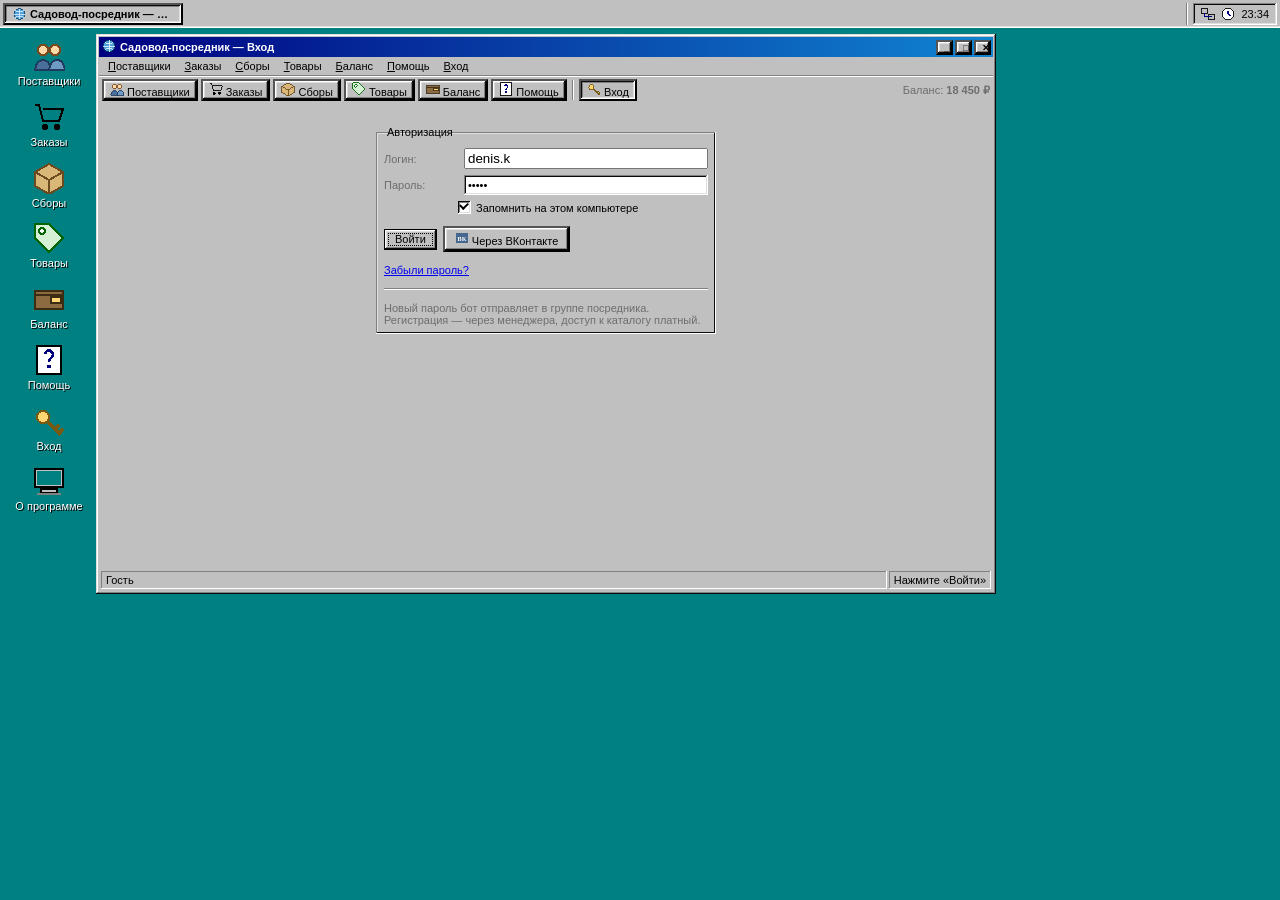
==== index.html @ 81734fa2 "Сайт кабинета «Садовод-посредник» в стиле Windows 98" ====
<!doctype html>
<html lang="ru">
<head>
<meta charset="utf-8">
<meta name="viewport" content="width=device-width, initial-scale=1">
<title>Садовод-посредник 98 — база поставщиков, заказы, сборы, баланс</title>
<meta name="description" content="Демонстрация личного кабинета посредника рынка «Садовод» в интерфейсе Windows 98: поставщики, заказы, сборы, товары и баланс.">
<link rel="icon" href="data:image/svg+xml,%3Csvg xmlns='http://www.w3.org/2000/svg' viewBox='0 0 16 16'%3E%3Crect width='16' height='16' fill='%23008080'/%3E%3Crect x='2' y='3' width='12' height='8' fill='%23c0c0c0' stroke='%23000'/%3E%3Crect x='3' y='4' width='10' height='6' fill='%23000080'/%3E%3C/svg%3E">
<link rel="stylesheet" href="css/win98.css">
</head>
<body>
  <div id="desktop">
    <div id="desk-icons"></div>
  </div>

  <div id="modal"></div>
  <div id="taskbar"></div>
  <div class="tooltip" id="tip"></div>

  <script src="js/icons.js"></script>
  <script src="js/data.js"></script>
  <script src="js/shell.js"></script>
  <script src="js/app.js"></script>
</body>
</html>
---- css/win98.css ----
/* ============================================================
   Win98 design system — hand-written, offline, no dependencies
   Bevel model: light #fff -> highlight #dfdfdf -> face -> shadow
   #808080 -> dark #0a0a0a
   ============================================================ */
:root {
  --face: #c0c0c0;
  --hi: #ffffff;
  --lite: #dfdfdf;
  --sha: #808080;
  --dk: #0a0a0a;
  --desk: #008080;
  --title-a1: #000080;
  --title-a2: #1084d0;
  --title-i: #808080;
  --sel: #000080;
  --text: #000000;
  --gray-text: #6d6d6d;
}

* { box-sizing: border-box; }

html, body {
  height: 100%;
  margin: 0;
  padding: 0;
  overflow: hidden;
}

body {
  font-family: Tahoma, 'MS Sans Serif', 'Segoe UI', sans-serif;
  font-size: 11px;
  color: var(--text);
  background: var(--desk);
  -webkit-font-smoothing: none;
  cursor: default;
}

/* ---------- bevels ---------- */
.out {
  border: none;
  background: var(--face);
  box-shadow: inset -1px -1px 0 0 var(--dk), inset 1px 1px 0 0 var(--hi),
    inset -2px -2px 0 0 var(--sha), inset 2px 2px 0 0 var(--lite);
}
.in {
  border: none;
  background: var(--face);
  box-shadow: inset -1px -1px 0 0 var(--hi), inset 1px 1px 0 0 var(--dk),
    inset -2px -2px 0 0 var(--lite), inset 2px 2px 0 0 var(--sha);
}
.field {
  background: #fff;
  box-shadow: inset -1px -1px 0 0 var(--hi), inset 1px 1px 0 0 var(--sha),
    inset -2px -2px 0 0 var(--lite), inset 2px 2px 0 0 var(--dk);
}
.panel {
  background: var(--face);
  box-shadow: inset -1px -1px 0 0 var(--hi), inset 1px 1px 0 0 var(--sha);
}
.groove {
  height: 2px;
  background: var(--face);
  box-shadow: inset 0 1px 0 0 var(--sha), inset 0 -1px 0 0 var(--hi);
  margin: 4px 0;
}

/* ---------- desktop ---------- */
#desktop {
  position: absolute;
  inset: 28px 0 0 0;
  background: var(--desk);
  overflow: hidden;
}
#desk-icons {
  display: flex;
  flex-direction: column;
  flex-wrap: wrap;
  align-content: flex-start;
  gap: 4px;
  height: 100%;
  padding: 8px;
}
.dicon {
  width: 82px;
  padding: 4px 2px;
  text-align: center;
  color: #fff;
  text-shadow: 1px 1px 0 #000;
  user-select: none;
}
.dicon .ico { display: block; margin: 0 auto 3px; }
.dicon.sel { background: rgba(0, 0, 128, .55); outline: 1px dotted #ffff00; outline-offset: -1px; }
.dicon.sel .ico { filter: saturate(.4); }
.dicon span.lbl { display: block; line-height: 1.25; }

/* ---------- window ---------- */
.win {
  position: absolute;
  background: var(--face);
  box-shadow: inset -1px -1px 0 0 var(--dk), inset 1px 1px 0 0 var(--lite),
    inset -2px -2px 0 0 var(--sha), inset 2px 2px 0 0 var(--hi);
  padding: 3px;
  display: flex;
  flex-direction: column;
  min-width: 240px;
}
.win.active .titlebar { background: linear-gradient(90deg, var(--title-a1), var(--title-a2)); }
.titlebar {
  height: 20px;
  display: flex;
  align-items: center;
  gap: 4px;
  padding: 0 2px 0 3px;
  background: linear-gradient(90deg, var(--title-i), #b5b5b5);
  color: #fff;
  font-weight: bold;
  white-space: nowrap;
  overflow: hidden;
  flex: none;
}
.titlebar .t-ico { flex: none; }
.titlebar .t-text { flex: 1; overflow: hidden; text-overflow: ellipsis; }
.t-btns { display: flex; gap: 2px; flex: none; }
.tbtn {
  width: 17px;
  height: 15px;
  background: var(--face);
  color: #000;
  font: bold 9px Tahoma, sans-serif;
  display: grid;
  place-items: center;
  box-shadow: inset -1px -1px 0 0 var(--dk), inset 1px 1px 0 0 var(--hi),
    inset -2px -2px 0 0 var(--sha), inset 2px 2px 0 0 var(--lite);
}
.tbtn:active {
  box-shadow: inset -1px -1px 0 0 var(--hi), inset 1px 1px 0 0 var(--dk),
    inset -2px -2px 0 0 var(--lite), inset 2px 2px 0 0 var(--sha);
}
.win:not(.active) .tbtn { color: #808080; }
.win-body { flex: 1; display: flex; flex-direction: column; min-height: 0; overflow: hidden; }

/* ---------- menubar ---------- */
.menubar {
  display: flex;
  align-items: center;
  background: var(--face);
  padding: 1px 2px;
  border-bottom: 1px solid var(--sha);
  box-shadow: 0 1px 0 0 var(--hi);
  flex: none;
  position: relative;
  z-index: 5;
}
.menubar > .mi { padding: 2px 7px; }
.menubar > .mi:hover, .menubar > .mi.open { background: var(--sel); color: #fff; }
.menubar .u { text-decoration: underline; }
.menu {
  position: absolute;
  top: 100%;
  left: 0;
  min-width: 170px;
  background: var(--face);
  padding: 2px;
  z-index: 60;
  box-shadow: inset -1px -1px 0 0 var(--dk), inset 1px 1px 0 0 var(--hi),
    inset -2px -2px 0 0 var(--sha), inset 2px 2px 0 0 var(--lite);
}
.menu .mi { padding: 3px 18px 3px 22px; white-space: nowrap; position: relative; }
.menu .mi:hover { background: var(--sel); color: #fff; }
.menu .mi.dis { color: var(--sha); text-shadow: 1px 1px 0 var(--hi); }
.menu .mi.dis:hover { background: transparent; color: var(--sha); }
.menu .sep { height: 2px; margin: 3px 2px; background: var(--face); box-shadow: inset 0 1px 0 0 var(--sha), inset 0 -1px 0 0 var(--hi); }
.menu .chk::before { content: '\25BA'; position: absolute; left: 7px; top: 3px; }
.menu .sub::after { content: '\25B6'; position: absolute; right: 6px; top: 3px; font-size: 8px; }

/* ---------- toolbar / statusbar ---------- */
.toolbar {
  display: flex;
  align-items: center;
  gap: 3px;
  padding: 3px;
  flex: none;
  flex-wrap: wrap;
}
.statusbar {
  flex: none;
  display: flex;
  gap: 2px;
  padding: 2px;
}
.statusbar .cell { padding: 3px 5px; flex: none; }
.statusbar .cell.grow { flex: 1; }

/* ---------- controls ---------- */
.btn {
  font: 11px Tahoma, sans-serif;
  color: var(--text);
  background: var(--face);
  padding: 3px 10px;
  min-height: 21px;
  min-width: 50px;
  box-shadow: inset -1px -1px 0 0 var(--dk), inset 1px 1px 0 0 var(--hi),
    inset -2px -2px 0 0 var(--sha), inset 2px 2px 0 0 var(--lite);
}
.btn:hover { background: #c6c6c6; }
.btn:active, .btn.on {
  box-shadow: inset -1px -1px 0 0 var(--hi), inset 1px 1px 0 0 var(--dk),
    inset -2px -2px 0 0 var(--lite), inset 2px 2px 0 0 var(--sha);
  padding: 4px 9px 2px 11px;
  background: #bdbdbd;
}
.btn.def { outline: 1px dotted #000; outline-offset: -5px; border: 1px solid #000; }
.btn[disabled], .btn.dis {
  color: var(--sha);
  text-shadow: 1px 1px 0 var(--hi);
  background: var(--face);
}
.btn.sm { min-width: 0; min-height: 18px; padding: 1px 6px; }
.btn.ico { min-width: 21px; padding: 2px; }

input[type=text], input[type=password], input[type=number], input[type=search], select, textarea {
  font: 11px Tahoma, sans-serif;
  background: #fff;
  border: none;
  padding: 3px 4px;
  min-height: 20px;
  color: var(--text);
  box-shadow: inset -1px -1px 0 0 var(--hi), inset 1px 1px 0 0 var(--sha),
    inset -2px -2px 0 0 var(--lite), inset 2px 2px 0 0 var(--dk);
}
textarea { padding: 3px 4px; resize: none; }
select { padding: 1px 2px; }
input:focus, select:focus, textarea:focus { outline: none; }
input:disabled, textarea:disabled { background: var(--face); color: var(--sha); }

.chk, .rad { display: inline-flex; align-items: center; gap: 5px; }
.chk input, .rad input { position: absolute; opacity: 0; width: 0; height: 0; }
.chk .box, .rad .box {
  width: 13px; height: 13px; background: #fff; flex: none; position: relative;
  box-shadow: inset -1px -1px 0 0 var(--hi), inset 1px 1px 0 0 var(--dk),
    inset -2px -2px 0 0 var(--lite), inset 2px 2px 0 0 var(--sha);
}
.rad .box { border-radius: 50%; }
.chk input:checked + .box::after {
  content: ''; position: absolute; left: 2px; top: 1px; width: 6px; height: 4px;
  border-left: 2px solid #000; border-bottom: 2px solid #000; transform: rotate(-45deg);
}
.rad input:checked + .box::after {
  content: ''; position: absolute; left: 3px; top: 3px; width: 5px; height: 5px; background: #000; border-radius: 50%;
}
.chk input:focus-visible + .box, .rad input:focus-visible + .box { outline: 1px dotted #000; outline-offset: 2px; }

.group {
  border: none;
  margin: 6px 0 0;
  padding: 10px 8px 8px;
  position: relative;
  box-shadow: inset -1px -1px 0 0 var(--hi), inset 1px 1px 0 0 var(--sha),
    inset -2px -2px 0 0 var(--dk), inset 2px 2px 0 0 var(--lite);
}
.group > legend { padding: 0 3px; }

/* ---------- tabs ---------- */
.tabs { display: flex; gap: 1px; padding: 0 4px; position: relative; top: 2px; flex-wrap: wrap; flex: none; }
.tab {
  padding: 3px 9px;
  background: var(--face);
  box-shadow: inset -1px -1px 0 0 var(--dk), inset 1px 1px 0 0 var(--hi), inset -2px -2px 0 0 var(--sha);
  position: relative;
  top: 0;
  white-space: nowrap;
}
.tab.on {
  top: 2px;
  padding-bottom: 5px;
  margin-bottom: -2px;
  background: var(--face);
  box-shadow: inset -1px -1px 0 0 var(--dk), inset 1px 1px 0 0 var(--hi), inset -2px -2px 0 0 var(--sha), inset 0 2px 0 0 var(--face);
  z-index: 2;
  font-weight: bold;
}
.tabpane {
  padding: 10px 8px;
  background: var(--face);
  box-shadow: inset -1px -1px 0 0 var(--hi), inset 1px 1px 0 0 var(--dk), inset -2px -2px 0 0 var(--lite), inset 2px 2px 0 0 var(--sha);
  flex: 1;
  min-height: 0;
  overflow: auto;
}

/* ---------- tables ---------- */
.grid-wrap { background: #fff; overflow: auto; flex: 1; min-height: 0; }
table.grid { border-collapse: separate; border-spacing: 0; width: 100%; background: #fff; }
table.grid th {
  font-weight: normal;
  text-align: left;
  background: var(--face);
  padding: 2px 6px;
  position: sticky;
  top: 0;
  z-index: 1;
  white-space: nowrap;
  box-shadow: inset -1px -1px 0 0 var(--dk), inset 1px 1px 0 0 var(--hi), inset -2px -2px 0 0 var(--sha);
}
table.grid th.sort-on { box-shadow: inset -1px -1px 0 0 var(--hi), inset 1px 1px 0 0 var(--dk), inset -2px -2px 0 0 var(--lite), inset 2px 2px 0 0 var(--sha); }
table.grid th .arrow { font-size: 8px; margin-left: 3px; }
table.grid td { padding: 3px 6px; border-bottom: 1px solid #e4e4e4; vertical-align: top; }
table.grid tr:hover td { background: #f3f3f3; }
table.grid tr.sel td { background: var(--sel); color: #fff; }
table.grid tr.sel:hover td { background: var(--sel); }
table.grid td.num { text-align: right; font-variant-numeric: tabular-nums; }
table.grid td.ctr { text-align: center; }
table.grid .sub { color: var(--gray-text); font-size: 10px; }
table.grid tr.sel .sub { color: #d6d6ff; }
.avatar {
  width: 22px; height: 22px; display: inline-block; vertical-align: middle;
  background: linear-gradient(135deg, #b8c9dd, #7d94b4); border: 1px solid #6a86a8;
}
.avatar.lg { width: 32px; height: 32px; }

/* ---------- tree ---------- */
.tree { background: #fff; padding: 4px; overflow: auto; flex: 1; min-height: 0; }
.tree ul { list-style: none; margin: 0; padding-left: 16px; }
.tree > ul { padding-left: 4px; }
.tree li { position: relative; }
.tree .node { display: flex; align-items: center; gap: 4px; padding: 1px 4px; white-space: nowrap; }
.tree .node:hover { background: #eef2f7; }
.tree .node.sel { background: var(--sel); color: #fff; }
.tree .tw { width: 11px; height: 11px; background: #fff; flex: none; position: relative; box-shadow: inset -1px -1px 0 0 var(--hi), inset 1px 1px 0 0 var(--sha), inset -2px -2px 0 0 var(--lite), inset 2px 2px 0 0 var(--dk); font: bold 9px Tahoma; line-height: 9px; text-align: center; }
.tree .tw::after { content: '+'; position: absolute; inset: 0; display: grid; place-items: center; }
.tree .open > .node .tw::after { content: '\2013'; }

/* ---------- progress / slider ---------- */
.prog { height: 18px; background: #fff; padding: 2px; box-shadow: inset -1px -1px 0 0 var(--hi), inset 1px 1px 0 0 var(--sha), inset -2px -2px 0 0 var(--lite), inset 2px 2px 0 0 var(--dk); }
.prog i {
  display: block; height: 100%; width: 0;
  background: repeating-linear-gradient(90deg, var(--title-a1) 0 9px, transparent 9px 11px);
}

/* ---------- top bar ---------- */
#taskbar {
  position: absolute;
  left: 0; right: 0; top: 0;
  height: 28px;
  background: var(--face);
  box-shadow: inset 0 -1px 0 0 var(--hi), inset 0 -2px 0 0 var(--lite);
  display: flex;
  align-items: center;
  gap: 3px;
  padding: 2px 3px;
  z-index: 5000;
}
.tb-sep { width: 2px; box-shadow: inset 1px 0 0 0 var(--sha), inset -1px 0 0 0 var(--hi); align-self: stretch; margin: 1px 2px; }
#tasks { display: flex; gap: 3px; flex: 1; overflow: hidden; }
.task {
  display: flex; align-items: center; gap: 4px;
  padding: 2px 8px; max-width: 180px; min-width: 0; flex: none;
  background: var(--face);
  box-shadow: inset -1px -1px 0 0 var(--dk), inset 1px 1px 0 0 var(--hi), inset -2px -2px 0 0 var(--sha), inset 2px 2px 0 0 var(--lite);
  text-align: left; font: 11px Tahoma, sans-serif;
}
.task .t { overflow: hidden; text-overflow: ellipsis; white-space: nowrap; }
.task.on {
  font-weight: bold;
  background: #bebebe;
  box-shadow: inset -1px -1px 0 0 var(--hi), inset 1px 1px 0 0 var(--dk), inset -2px -2px 0 0 var(--lite), inset 2px 2px 0 0 var(--sha);
  background-image: repeating-conic-gradient(#c4c4c4 0 25%, var(--face) 0 50%);
  background-size: 2px 2px;
}
#tray {
  display: flex; align-items: center; gap: 6px; padding: 2px 8px;
  box-shadow: inset -1px -1px 0 0 var(--hi), inset 1px 1px 0 0 var(--sha), inset -2px -2px 0 0 var(--lite), inset 2px 2px 0 0 var(--dk);
  min-height: 22px;
}

/* ---------- dialogs ---------- */
#modal { position: absolute; inset: 28px 0 0 0; display: none; z-index: 6000; }
#modal.show { display: block; }
.dlg {
  position: absolute; left: 50%; top: 50%; transform: translate(-50%, -50%);
  background: var(--face); padding: 3px; min-width: 300px; max-width: 92%;
  box-shadow: inset -1px -1px 0 0 var(--dk), inset 1px 1px 0 0 var(--hi), inset -2px -2px 0 0 var(--sha), inset 2px 2px 0 0 var(--lite);
}
.dlg .row { display: flex; gap: 10px; padding: 14px 12px; }
.dlg .msg { flex: 1; line-height: 1.5; }
.dlg .acts { display: flex; justify-content: center; gap: 8px; padding: 0 10px 12px; }
.tooltip {
  position: absolute; z-index: 7000; background: #ffffe1; padding: 2px 5px;
  box-shadow: inset -1px -1px 0 0 var(--dk), inset 1px 1px 0 0 var(--hi), inset -2px -2px 0 0 var(--sha);
  display: none; pointer-events: none; white-space: nowrap;
}

/* ---------- misc ---------- */
.scroll { overflow: auto; flex: 1; min-height: 0; }
.pad { padding: 8px; }
.row { display: flex; gap: 6px; align-items: center; }
.col { display: flex; flex-direction: column; gap: 6px; }
.spacer { flex: 1; }
.wrap { flex-wrap: wrap; }
.h { font-weight: bold; }
.mut { color: var(--gray-text); }
.right { text-align: right; }
.money { font-variant-numeric: tabular-nums; white-space: nowrap; }
.pos { color: #006400; }
.neg { color: #a00000; }
.pill { padding: 1px 6px; background: var(--face); box-shadow: inset -1px -1px 0 0 var(--hi), inset 1px 1px 0 0 var(--sha); white-space: nowrap; display: inline-block; }
.pill.blue { background: #d8e8f8; }
.pill.green { background: #d5f0d5; }
.pill.yellow { background: #fbf7cf; }
.pill.red { background: #f7d5d5; }
.pill.gray { background: #e4e4e4; color: var(--gray-text); }
.hr { height: 0; border-top: 1px solid var(--sha); border-bottom: 1px solid var(--hi); margin: 6px 0; }
.card { background: #fff; padding: 6px; box-shadow: inset -1px -1px 0 0 var(--hi), inset 1px 1px 0 0 var(--sha), inset -2px -2px 0 0 var(--lite), inset 2px 2px 0 0 var(--dk); }
.link { color: #0000ee; text-decoration: underline; cursor: default; }
.link:hover { color: #ee0000; }
.pager { display: flex; gap: 2px; align-items: center; flex-wrap: wrap; }
.pager .pg { min-width: 20px; padding: 2px 5px; text-align: center; background: var(--face); box-shadow: inset -1px -1px 0 0 var(--dk), inset 1px 1px 0 0 var(--hi), inset -2px -2px 0 0 var(--sha), inset 2px 2px 0 0 var(--lite); }
.pager .pg.on { font-weight: bold; box-shadow: inset -1px -1px 0 0 var(--hi), inset 1px 1px 0 0 var(--dk), inset -2px -2px 0 0 var(--lite), inset 2px 2px 0 0 var(--sha); }
.pager .gap { color: var(--sha); padding: 0 2px; }
.empty { padding: 24px; text-align: center; color: var(--gray-text); }

/* scrollbars */
* { scrollbar-face-color: var(--face); scrollbar-arrow-color: #000; scrollbar-track-color: #d6d6d6; }
::-webkit-scrollbar { width: 16px; height: 16px; }
::-webkit-scrollbar-track { background: repeating-conic-gradient(#d6d6d6 0 25%, var(--face) 0 50%); background-size: 2px 2px; }
::-webkit-scrollbar-thumb { background: var(--face); box-shadow: inset -1px -1px 0 0 var(--dk), inset 1px 1px 0 0 var(--hi), inset -2px -2px 0 0 var(--sha), inset 2px 2px 0 0 var(--lite); }
::-webkit-scrollbar-button { background: var(--face); box-shadow: inset -1px -1px 0 0 var(--dk), inset 1px 1px 0 0 var(--hi), inset -2px -2px 0 0 var(--sha), inset 2px 2px 0 0 var(--lite); display: block; width: 16px; height: 16px; }
::-webkit-scrollbar-corner { background: var(--face); }

@media (max-width: 720px) {
  #desk-icons { gap: 2px; }
  .dicon { width: 70px; }
  .win { min-width: 200px; }
  .task { max-width: 90px; }
}
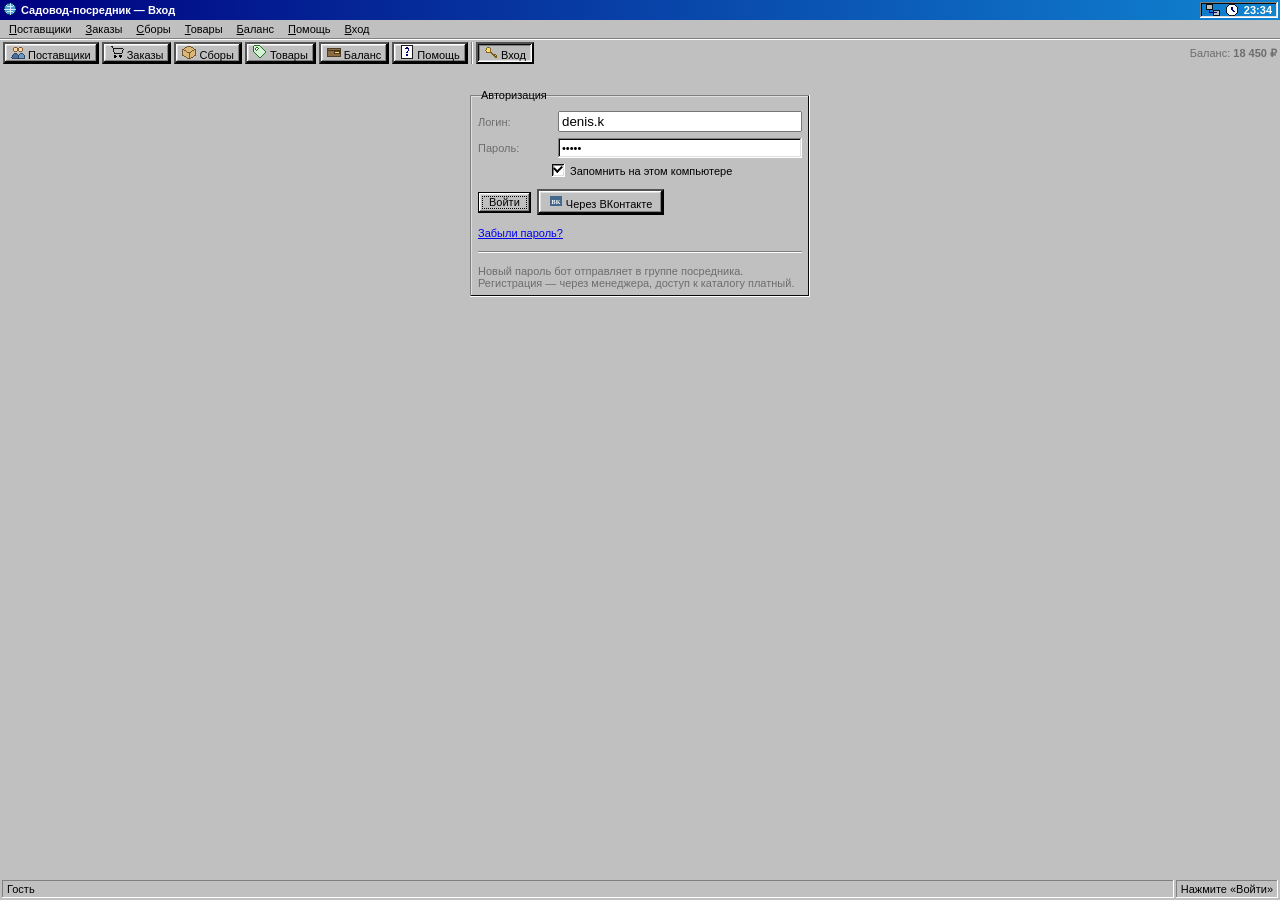
==== commit e2c8c5f5: "Убрать рабочий стол: приложение занимает всю страницу, часы в шапке" ====
--- a/index.html
+++ b/index.html
@@ -9,12 +9,9 @@
 <link rel="stylesheet" href="css/win98.css">
 </head>
 <body>
-  <div id="desktop">
-    <div id="desk-icons"></div>
-  </div>
+  <div id="desktop"></div>
 
   <div id="modal"></div>
-  <div id="taskbar"></div>
   <div class="tooltip" id="tip"></div>
 
   <script src="js/icons.js"></script>
--- a/css/win98.css
+++ b/css/win98.css
@@ -9,7 +9,6 @@
   --lite: #dfdfdf;
   --sha: #808080;
   --dk: #0a0a0a;
-  --desk: #008080;
   --title-a1: #000080;
   --title-a2: #1084d0;
   --title-i: #808080;
@@ -31,7 +30,7 @@
   font-family: Tahoma, 'MS Sans Serif', 'Segoe UI', sans-serif;
   font-size: 11px;
   color: var(--text);
-  background: var(--desk);
+  background: var(--face);
   -webkit-font-smoothing: none;
   cursor: default;
 }
@@ -65,34 +64,13 @@
   margin: 4px 0;
 }
 
-/* ---------- desktop ---------- */
+/* ---------- app root ---------- */
 #desktop {
   position: absolute;
-  inset: 28px 0 0 0;
-  background: var(--desk);
+  inset: 0;
+  background: var(--face);
   overflow: hidden;
 }
-#desk-icons {
-  display: flex;
-  flex-direction: column;
-  flex-wrap: wrap;
-  align-content: flex-start;
-  gap: 4px;
-  height: 100%;
-  padding: 8px;
-}
-.dicon {
-  width: 82px;
-  padding: 4px 2px;
-  text-align: center;
-  color: #fff;
-  text-shadow: 1px 1px 0 #000;
-  user-select: none;
-}
-.dicon .ico { display: block; margin: 0 auto 3px; }
-.dicon.sel { background: rgba(0, 0, 128, .55); outline: 1px dotted #ffff00; outline-offset: -1px; }
-.dicon.sel .ico { filter: saturate(.4); }
-.dicon span.lbl { display: block; line-height: 1.25; }
 
 /* ---------- window ---------- */
 .win {
@@ -105,6 +83,16 @@
   flex-direction: column;
   min-width: 240px;
 }
+.win.static {
+  inset: 0;
+  width: auto;
+  height: auto;
+  min-width: 0;
+  padding: 0;
+  box-shadow: none;
+}
+.win.static .titlebar { background: linear-gradient(90deg, var(--title-a1), var(--title-a2)); }
+.win.static #tray { flex: none; min-height: 0; padding: 1px 6px; gap: 5px; }
 .win.active .titlebar { background: linear-gradient(90deg, var(--title-a1), var(--title-a2)); }
 .titlebar {
   height: 20px;
@@ -338,36 +326,7 @@
   background: repeating-linear-gradient(90deg, var(--title-a1) 0 9px, transparent 9px 11px);
 }
 
-/* ---------- top bar ---------- */
-#taskbar {
-  position: absolute;
-  left: 0; right: 0; top: 0;
-  height: 28px;
-  background: var(--face);
-  box-shadow: inset 0 -1px 0 0 var(--hi), inset 0 -2px 0 0 var(--lite);
-  display: flex;
-  align-items: center;
-  gap: 3px;
-  padding: 2px 3px;
-  z-index: 5000;
-}
-.tb-sep { width: 2px; box-shadow: inset 1px 0 0 0 var(--sha), inset -1px 0 0 0 var(--hi); align-self: stretch; margin: 1px 2px; }
-#tasks { display: flex; gap: 3px; flex: 1; overflow: hidden; }
-.task {
-  display: flex; align-items: center; gap: 4px;
-  padding: 2px 8px; max-width: 180px; min-width: 0; flex: none;
-  background: var(--face);
-  box-shadow: inset -1px -1px 0 0 var(--dk), inset 1px 1px 0 0 var(--hi), inset -2px -2px 0 0 var(--sha), inset 2px 2px 0 0 var(--lite);
-  text-align: left; font: 11px Tahoma, sans-serif;
-}
-.task .t { overflow: hidden; text-overflow: ellipsis; white-space: nowrap; }
-.task.on {
-  font-weight: bold;
-  background: #bebebe;
-  box-shadow: inset -1px -1px 0 0 var(--hi), inset 1px 1px 0 0 var(--dk), inset -2px -2px 0 0 var(--lite), inset 2px 2px 0 0 var(--sha);
-  background-image: repeating-conic-gradient(#c4c4c4 0 25%, var(--face) 0 50%);
-  background-size: 2px 2px;
-}
+/* ---------- tray (в шапке окна) ---------- */
 #tray {
   display: flex; align-items: center; gap: 6px; padding: 2px 8px;
   box-shadow: inset -1px -1px 0 0 var(--hi), inset 1px 1px 0 0 var(--sha), inset -2px -2px 0 0 var(--lite), inset 2px 2px 0 0 var(--dk);
@@ -375,7 +334,7 @@
 }
 
 /* ---------- dialogs ---------- */
-#modal { position: absolute; inset: 28px 0 0 0; display: none; z-index: 6000; }
+#modal { position: absolute; inset: 0; display: none; z-index: 6000; }
 #modal.show { display: block; }
 .dlg {
   position: absolute; left: 50%; top: 50%; transform: translate(-50%, -50%);
@@ -429,8 +388,5 @@
 ::-webkit-scrollbar-corner { background: var(--face); }
 
 @media (max-width: 720px) {
-  #desk-icons { gap: 2px; }
-  .dicon { width: 70px; }
   .win { min-width: 200px; }
-  .task { max-width: 90px; }
-}
+}
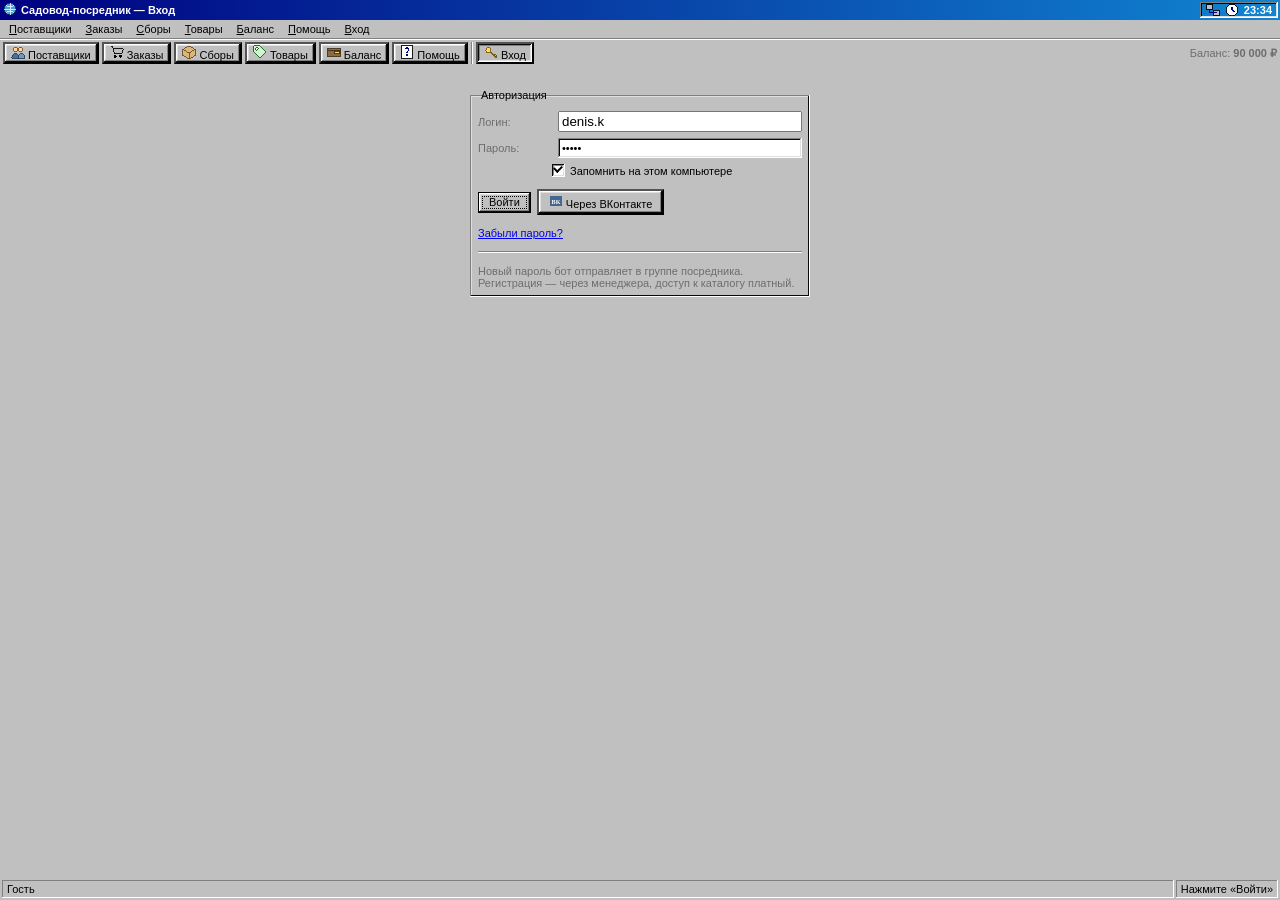
==== commit e9c28f62: "Наполнить данные: поставщики, товары, заказы, сборы и баланс" ====
--- a/index.html
+++ b/index.html
@@ -15,6 +15,7 @@
   <div class="tooltip" id="tip"></div>
 
   <script src="js/icons.js"></script>
+  <script src="js/seed.js"></script>
   <script src="js/data.js"></script>
   <script src="js/shell.js"></script>
   <script src="js/app.js"></script>
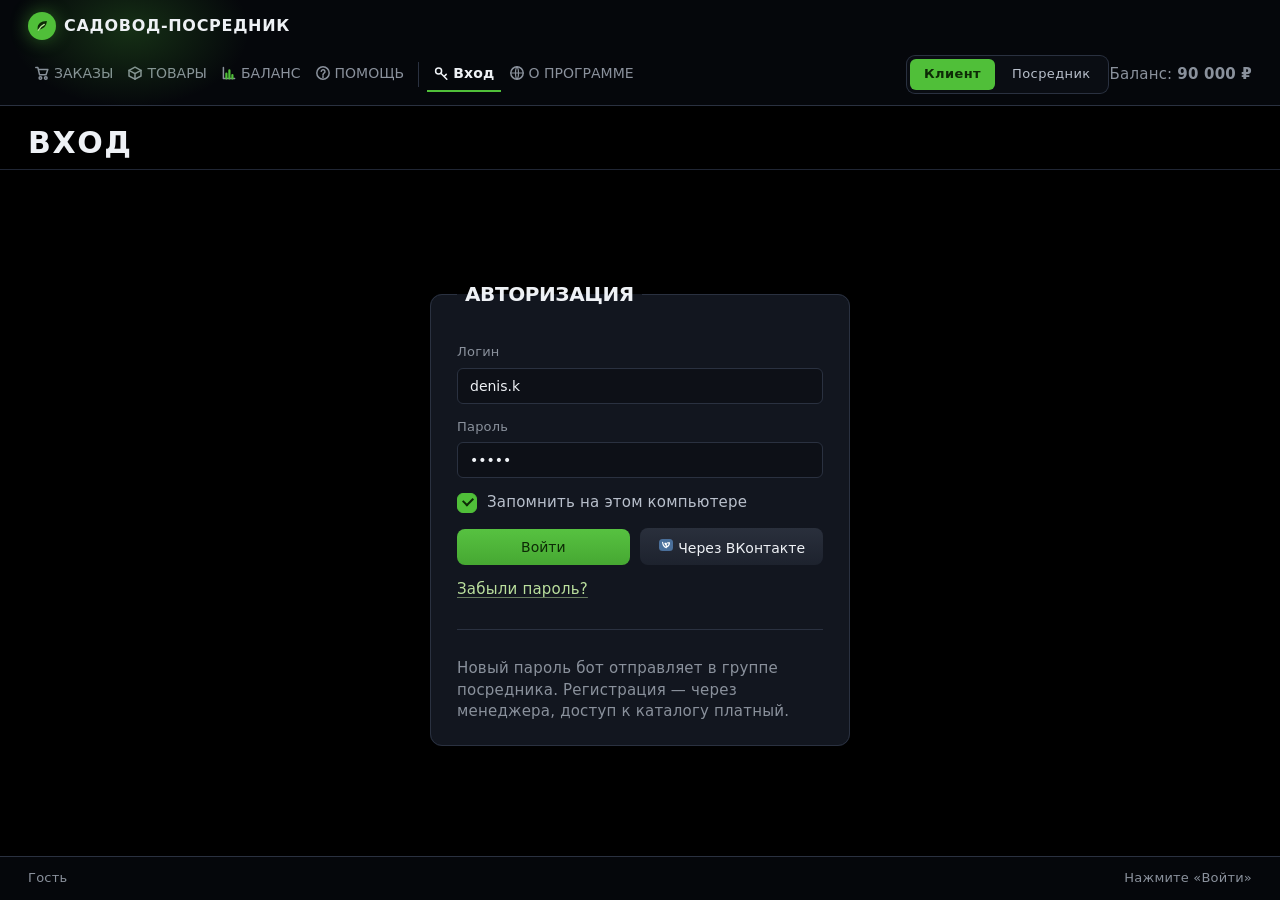
==== commit a968dacf: "Тёмная тема versionsapp, адреса разделов и иконки в меню" ====
--- a/index.html
+++ b/index.html
@@ -3,10 +3,11 @@
 <head>
 <meta charset="utf-8">
 <meta name="viewport" content="width=device-width, initial-scale=1">
-<title>Садовод-посредник 98 — база поставщиков, заказы, сборы, баланс</title>
-<meta name="description" content="Демонстрация личного кабинета посредника рынка «Садовод» в интерфейсе Windows 98: поставщики, заказы, сборы, товары и баланс.">
-<link rel="icon" href="data:image/svg+xml,%3Csvg xmlns='http://www.w3.org/2000/svg' viewBox='0 0 16 16'%3E%3Crect width='16' height='16' fill='%23008080'/%3E%3Crect x='2' y='3' width='12' height='8' fill='%23c0c0c0' stroke='%23000'/%3E%3Crect x='3' y='4' width='10' height='6' fill='%23000080'/%3E%3C/svg%3E">
-<link rel="stylesheet" href="css/win98.css">
+<title>Садовод-посредник — база поставщиков, заказы, сборы, баланс</title>
+<meta name="description" content="Демонстрация личного кабинета посредника рынка «Садовод»: поставщики, заказы, сборы, товары и баланс.">
+<meta name="theme-color" content="#000000">
+<link rel="icon" href="data:image/svg+xml,%3Csvg xmlns='http://www.w3.org/2000/svg' viewBox='0 0 16 16'%3E%3Ccircle cx='8' cy='8' r='8' fill='%2350bf39'/%3E%3Cpath d='M12.8 3.6c-6.1.2-9.2 3-9.2 7.2 0 .9.1 1.6.1 1.6s5-.4 7.5-3.8c1.8-2.5 1.6-5 1.6-5z' fill='%230d2a06'/%3E%3C/svg%3E">
+<link rel="stylesheet" href="css/versions.css">
 </head>
 <body>
   <div id="desktop"></div>
--- a/css/versions.css
+++ b/css/versions.css
@@ -0,0 +1,688 @@
+/* ============================================================
+   Тема «Versions» — тёмный кабинет по мотивам versionsapp.com
+   (снимки стилей: .dev/versions-design.json, .dev/versions-page.png).
+   Холст чисто чёрный #000, текст серый #aaa, заголовки белые капсом,
+   кнопки сплошные зелёные #50bf39 / синие #25487f с радиусом 8px и
+   лёгким затемняющим градиентом снизу. Шрифт — системный стек, без
+   внешних загрузок: работает и по file://.
+   Предыдущая тема (Wise) сохранена в .dev/versions/wise.
+   ============================================================ */
+:root {
+  /* поверхности: чёрный холст и тёмные панели вместо белых карточек */
+  --page: #000000;
+  --canvas: #12161f;         /* фон карточек, таблиц, полей */
+  --canvas-2: #0d1017;       /* поля ввода — темнее карточек */
+  --surface: #1b2130;        /* заголовки таблиц, лёгкие подложки */
+  --panel: #1c3a68;          /* синяя панель — фирменная у референса */
+
+  /* текст: основной почти белый, вторичный и третичный серые */
+  --ink: #eef1f5;
+  --ink-2: #b9c0cc;
+  --muted: #8a919c;          /* референсный #aaa, ужатый под плотный интерфейс */
+
+  /* акценты */
+  --green: #50bf39;          /* primary-кнопки и подсветка выкупленного */
+  --green-hover: #63d34c;
+  --green-deep: #0d2a06;     /* текст на зелёном */
+  --green-text: #badf9d;     /* «lighted green» — ссылки и акцентный текст на чёрном */
+  --blue: #2f6fd0;           /* «Выдача» и вторые крупные кнопки: светлее референсного
+                                #25487f, иначе на чёрном читается как серое пятно */
+  --blue-hover: #3d82e6;
+  --blue-deep: #eaf2ff;
+  --blue-text: #aacfef;      /* «lighted blue» — ссылки на действия */
+  --mint: rgba(80, 191, 57, .12);
+  --nav-hover: rgba(255, 255, 255, .07);
+  --tint: #212734;           /* второстепенная кнопка */
+  --tint-hover: #2b3342;
+  --pos: #6fd45a;
+  --neg: #e0525a;
+  --neg-deep: #ffe9e9;
+  --warn: #ffd11a;
+  --info: rgba(47, 111, 208, .18);
+  --orange: #ffc091;
+  /* Этапы выкупа. На чёрном фоне 8 % прозрачности почти не видны, поэтому
+     подложки карточек подняты до 12–16 % и каждой добавлена светлая шапка. */
+  --brown: #8a5a2c;
+  --teal: #0f9c8b;
+  --line: #2a3140;
+  --line-soft: #202634;
+  --sha: var(--line);
+  --ring: 0 0 0 1px var(--line);
+  --scrim: rgba(0, 0, 0, .68);
+  --glow: rgba(80, 191, 57, .22);
+  --r-sm: 6px;
+  --r-md: 8px;
+  --r-lg: 12px;
+  --r-xl: 14px;
+  --pill: 9999px;            /* остаётся только там, где круглая форма осмысленна:
+                                тумблеры, прогресс, переключатель роли */
+  --gap: 8px;
+}
+
+* { box-sizing: border-box; }
+
+html, body {
+  height: 100%;
+  margin: 0;
+  padding: 0;
+  overflow: hidden;
+}
+
+body {
+  font-family: system-ui, -apple-system, BlinkMacSystemFont, 'Segoe UI', Helvetica, Arial, sans-serif;
+  font-size: 15px;
+  font-weight: 400;              /* у референса базовый вес 400, серый текст */
+  line-height: 1.45;
+  letter-spacing: .2px;
+  color: var(--ink-2);
+  background: var(--page);
+  -webkit-font-smoothing: antialiased;
+}
+
+h1, h2, h3 { margin: 0; font-weight: 600; color: var(--ink); }
+
+::selection { background: rgba(80, 191, 57, .35); color: #fff; }
+
+/* ---------- поверхности ---------- */
+.out, .panel { background: var(--surface); }
+.in, .field {
+  background: var(--canvas);
+  box-shadow: var(--ring);
+}
+.groove { height: 1px; background: var(--line); margin: 12px 0; }
+
+/* ---------- оболочка страницы ---------- */
+#desktop { position: absolute; inset: 0; background: var(--page); overflow: hidden; }
+
+.app {
+  position: absolute; inset: 0;
+  display: flex; flex-direction: column;
+  background: var(--page);
+}
+
+/* Шапка: знак слева, разделы посередине, баланс и клиент справа.
+   Слева — то самое зелёное свечение, что держит весь hero референса. */
+.topbar {
+  flex: none; position: relative;
+  display: flex; align-items: center; gap: 20px;
+  padding: 12px 28px;
+  background: #05070b;
+  border-bottom: 1px solid var(--line);
+  flex-wrap: wrap;
+}
+.topbar::before {
+  content: ''; position: absolute; left: -40px; top: -80px; width: 340px; height: 220px;
+  background: radial-gradient(closest-side, var(--glow), transparent 70%);
+  pointer-events: none;
+}
+.brand {
+  position: relative;
+  display: inline-flex; align-items: center; gap: 8px;
+  font-size: 16px; font-weight: 600; letter-spacing: .7px; text-transform: uppercase;
+  color: var(--ink); white-space: nowrap; cursor: default;
+}
+.brand svg { display: block; }
+.brand .b-dot {
+  width: 28px; height: 28px; border-radius: 50%;
+  background: var(--green); display: grid; place-items: center; flex: none;
+  box-shadow: 0 0 18px rgba(80, 191, 57, .45);
+}
+
+/* Крупный заголовок раздела: капс, белый, с тонкой линейкой снизу —
+   как «NEW IN VERSIONS³» и «AWARDS & CUSTOMERS» на референсе. */
+.page-head { flex: none; padding: 20px 28px 10px; border-bottom: 1px solid var(--line-soft); }
+.page-head .t-text {
+  display: block;
+  font-size: 30px; font-weight: 600; line-height: 1.1; letter-spacing: 1.6px;
+  text-transform: uppercase; color: var(--ink);
+}
+.page-head .t-sub { display: block; margin-top: 8px; color: var(--muted); font-size: 14px; font-weight: 400; letter-spacing: .2px; text-transform: none; }
+
+/* Содержимое раздела прокручивается само: на узком окне фильтры переносятся в
+   несколько строк и сжимали бы таблицу в ноль, если бы здесь было overflow:hidden. */
+.win-body { flex: 1; display: flex; flex-direction: column; min-height: 0; overflow: auto; padding: 0 28px; }
+
+/* Строка состояния — тёмная полоса внизу, текст приглушённый. */
+.statusbar {
+  flex: none; display: flex; flex-wrap: wrap; align-items: center; gap: 4px 20px;
+  padding: 12px 28px; color: var(--muted); font-size: 13px; font-weight: 400;
+  border-top: 1px solid var(--line); background: #05070b;
+}
+/* на узком экране правая подсказка длиннее ширины: переносим её на вторую
+   строку, иначе она уезжала за край вьюпорта */
+.statusbar .cell { flex: none; max-width: 100%; }
+.statusbar .cell.grow { flex: 1; }
+.statusbar b { color: var(--ink); font-weight: 600; }
+
+/* ---------- всплывающая карточка ---------- */
+.sheet-host { position: fixed; inset: 0; z-index: 100; display: grid; place-items: center; padding: 24px; }
+.sheet-host::before { content: ''; position: absolute; inset: 0; background: var(--scrim); }
+.sheet {
+  position: relative;
+  display: flex; flex-direction: column;
+  width: min(var(--w, 620px), 100%); max-height: 88vh;
+  background: var(--canvas);
+  border-radius: var(--r-lg);
+  box-shadow: var(--ring), 0 24px 60px rgba(0, 0, 0, .6);
+  overflow: hidden;
+}
+.sheet-head {
+  flex: none; display: flex; align-items: center; gap: 12px;
+  padding: 20px 24px 12px;
+}
+.sheet-head .t-ico { flex: none; color: var(--green); }
+.sheet-head .t-text {
+  flex: 1; min-width: 0;
+  font-size: 20px; font-weight: 600; line-height: 1.25; letter-spacing: .4px;
+  text-transform: uppercase; color: var(--ink);
+  overflow: hidden; text-overflow: ellipsis;
+}
+.sheet-head .x {
+  flex: none; width: 34px; height: 34px; padding: 0; border: none;
+  border-radius: var(--r-sm); background: var(--tint); color: var(--ink-2);
+  display: grid; place-items: center; cursor: pointer;
+  transition: background .15s ease, color .15s ease;
+}
+.sheet-head .x:hover { background: var(--tint-hover); color: var(--ink); }
+.sheet .win-body { padding: 0 24px; }
+.sheet .statusbar { padding: 12px 24px; }
+
+/* ---------- меню внутри карточки ---------- */
+.menubar {
+  flex: none; position: relative; z-index: 5;
+  display: flex; align-items: center; gap: 4px;
+  padding: 0 24px 12px;
+}
+.menubar > .mi {
+  padding: 7px 12px; border-radius: var(--r-sm);
+  font-size: 14px; font-weight: 500; color: var(--ink-2); cursor: pointer;
+  transition: background .15s ease, color .15s ease;
+}
+.menubar > .mi:hover { background: var(--nav-hover); color: var(--ink); }
+.menubar > .mi.open { background: var(--tint); color: var(--ink); }
+.menubar .u { text-decoration: underline; text-decoration-color: var(--green); text-underline-offset: 3px; }
+.menu {
+  position: absolute; top: 100%; left: 16px; min-width: 220px;
+  padding: 6px; background: #171d29;
+  border-radius: var(--r-md); box-shadow: var(--ring), 0 16px 40px rgba(0, 0, 0, .65);
+  z-index: 60;
+}
+.menu .mi { padding: 9px 14px; border-radius: var(--r-sm); white-space: nowrap; position: relative; cursor: pointer; color: var(--ink-2); }
+.menu .mi:hover { background: var(--nav-hover); color: var(--ink); }
+.menu .mi.dis { color: var(--muted); opacity: .5; cursor: default; }
+.menu .mi.dis:hover { background: none; color: var(--muted); }
+.menu .sep { height: 1px; margin: 6px 8px; background: var(--line); }
+.menu .chk::before { content: '\2713'; position: absolute; left: 8px; color: var(--green); }
+.menu .sub::after { content: '\203A'; position: absolute; right: 10px; color: var(--muted); }
+
+/* ---------- панели инструментов ---------- */
+.toolbar { display: flex; align-items: center; gap: 8px; padding: 10px 0; flex: none; flex-wrap: wrap; }
+.toolbar.mid { justify-content: center; }
+
+/* Навигация кабинета: капс, серая; активная — белая с зелёной линейкой снизу. */
+[data-toolbar] { padding: 0; gap: 2px; }
+/* В шапке навигация — второй гибкий элемент: без этого flex она держит
+   ширину содержимого и на узком окне уезжает за край вместо переноса. */
+.topbar [data-toolbar] { flex: 1 1 auto; min-width: 0; }
+[data-toolbar] .btn.nav {
+  display: inline-flex; align-items: center; gap: 5px;
+  min-width: 0; min-height: 0; padding: 9px 8px; border-radius: 0;
+  background: none; color: var(--muted); font-size: 14px; font-weight: 500;
+  letter-spacing: .4px; text-transform: uppercase;
+  border-bottom: 2px solid transparent;
+}
+/* Значок — тонкая линия цветом текста, поэтому он тусклый в неактивном пункте
+   и подсвечивается вместе с надписью. Держим его на одной базовой линии. */
+[data-toolbar] .btn.nav .ico { flex: none; }
+[data-toolbar] .btn.nav:hover { background: none; color: var(--ink); }
+[data-toolbar] .btn.nav.on { background: none; color: var(--ink); border-bottom-color: var(--green); font-weight: 600; }
+[data-toolbar] .btn.nav.me { text-transform: none; letter-spacing: .2px; }
+[data-toolbar] .msep { width: 1px; align-self: stretch; margin: 6px 6px; background: var(--line); }
+
+/* ---------- кнопки ---------- */
+/* Форма референса: радиус 8px (мелкие 6px), сплошной цвет и
+   linear-gradient(transparent → rgba(0,0,0,.1)) сверху вниз. Никакого
+   scale-«пружинного» ответа, как в Wise — вместо него осветление. */
+.btn {
+  font: 500 14px system-ui, -apple-system, 'Segoe UI', Helvetica, Arial, sans-serif;
+  color: var(--ink);
+  background-color: var(--tint);
+  background-image: linear-gradient(rgba(255, 255, 255, .04), rgba(0, 0, 0, .12));
+  border: none;
+  padding: 9px 18px;
+  min-height: 36px;
+  border-radius: var(--r-md);
+  cursor: pointer;
+  transition: background-color .15s ease, filter .15s ease, transform .05s ease;
+}
+.btn:hover { background-color: var(--tint-hover); filter: brightness(1.08); }
+.btn:active { transform: translateY(1px); }
+.btn:focus-visible { outline: none; box-shadow: 0 0 0 2px #000, 0 0 0 4px var(--green); }
+/* Primary — зелёная «Download Now», вторая по значимости — синяя «Buy for $149». */
+.btn.def { background-color: var(--green); color: var(--green-deep); }
+.btn.def:hover { background-color: var(--green-hover); }
+.btn.blue { background-color: var(--blue); color: var(--blue-deep); }
+.btn.blue:hover { background-color: var(--blue-hover); }
+.btn.on { background-color: var(--green); color: var(--green-deep); font-weight: 600; }
+.btn[disabled], .btn.dis { opacity: .38; pointer-events: none; }
+/* Пункты меню — ссылки на разделы (/orders, /goods…), поэтому кнопке возвращаем
+   вид блочного строчного элемента: без подчёркивания и с ровной базовой линией. */
+a.btn { display: inline-flex; align-items: center; justify-content: center; text-decoration: none; }
+.btn.sm { min-width: 0; min-height: 30px; padding: 6px 13px; font-size: 13px; border-radius: var(--r-sm); }
+.btn.ico { min-width: 36px; padding: 8px; }
+/* Крупные переключатели списка: та же форма, только масштаб больше. */
+.btn.big { min-width: 200px; min-height: 46px; padding: 12px 24px; font-size: 16px; border-radius: var(--r-md); }
+
+/* ---------- поля ввода ---------- */
+/* Поля: селектор по типу атрибута не годится — половина инпутов в приложении
+   написана без type и по умолчанию всё равно текстовые. */
+input:not([type=checkbox]):not([type=radio]):not([type=file]), select, textarea {
+  font: 400 14px system-ui, -apple-system, 'Segoe UI', Helvetica, Arial, sans-serif;
+  background: var(--canvas-2);
+  color: var(--ink);
+  border: 1px solid var(--line);
+  border-radius: var(--r-sm);
+  padding: 8px 12px;
+  min-height: 36px;
+}
+textarea { padding: 10px 12px; resize: none; line-height: 1.5; }
+select { padding: 7px 10px; }
+select option { background: var(--canvas); color: var(--ink); }
+input::placeholder, textarea::placeholder { color: var(--muted); }
+input:focus, select:focus, textarea:focus {
+  outline: none; border-color: var(--green);
+  box-shadow: 0 0 0 3px rgba(80, 191, 57, .18);
+}
+input:disabled, textarea:disabled { background: var(--surface); color: var(--muted); }
+input[type=search] { color-scheme: dark; }
+
+.chk, .rad { display: inline-flex; align-items: center; gap: 10px; cursor: pointer; }
+.chk input, .rad input { position: absolute; opacity: 0; width: 0; height: 0; }
+.chk .box, .rad .box {
+  width: 20px; height: 20px; flex: none; position: relative;
+  background: var(--canvas-2); border: 1.5px solid var(--line); border-radius: var(--r-sm);
+  transition: background .15s ease, border-color .15s ease;
+}
+.rad .box { border-radius: 50%; }
+.chk input:checked + .box, .rad input:checked + .box { background: var(--green); border-color: var(--green); }
+.chk input:checked + .box::after {
+  content: ''; position: absolute; left: 5px; top: 3px; width: 8px; height: 5px;
+  border-left: 2.5px solid var(--green-deep); border-bottom: 2.5px solid var(--green-deep);
+  transform: rotate(-45deg);
+}
+.rad input:checked + .box::after {
+  content: ''; position: absolute; left: 5px; top: 5px; width: 8px; height: 8px;
+  background: var(--green-deep); border-radius: 50%;
+}
+.chk input:focus-visible + .box, .rad input:focus-visible + .box { box-shadow: 0 0 0 3px rgba(80, 191, 57, .4); }
+
+/* ---------- секции ---------- */
+.group {
+  border: 1px solid var(--line);
+  border-radius: var(--r-lg);
+  background: var(--canvas);
+  margin: 16px 0 0;
+  padding: 8px 20px 20px;
+}
+.group > legend { padding: 0 8px; font-size: 14px; font-weight: 600; letter-spacing: .6px; text-transform: uppercase; color: var(--ink); }
+
+/* ---------- вкладки ---------- */
+.tabs {
+  display: inline-flex; gap: 3px; flex-wrap: wrap; flex: none;
+  padding: 3px; border-radius: var(--r-md); background: #0a0d13;
+  box-shadow: var(--ring);
+}
+.tab {
+  padding: 8px 16px; border-radius: var(--r-sm); white-space: nowrap; cursor: pointer;
+  font-size: 13px; font-weight: 500; letter-spacing: .4px; color: var(--muted);
+  transition: background .15s ease, color .15s ease;
+}
+.tab:hover { background: var(--nav-hover); color: var(--ink); }
+.tab.on { background: var(--green); color: var(--green-deep); font-weight: 600; }
+.tabpane {
+  flex: 1; min-height: 0; overflow: auto;
+  padding: 20px; background: var(--canvas);
+  border-radius: var(--r-lg); box-shadow: var(--ring);
+}
+
+/* ---------- таблицы ---------- */
+.grid-wrap {
+  background: var(--canvas); overflow: auto; flex: 1; min-height: 240px;
+  border-radius: var(--r-xl); box-shadow: var(--ring);
+}
+table.grid { border-collapse: separate; border-spacing: 0; width: 100%; background: var(--canvas); }
+table.grid th {
+  text-align: left; font-size: 12px; font-weight: 600; letter-spacing: .8px;
+  text-transform: uppercase; color: var(--ink);
+  background: var(--surface); padding: 12px 16px;
+  position: sticky; top: 0; z-index: 1; white-space: nowrap; cursor: pointer;
+  border-bottom: 1px solid var(--line);
+}
+table.grid th:first-child { border-start-start-radius: var(--r-xl); }
+table.grid th:last-child { border-start-end-radius: var(--r-xl); }
+table.grid th:hover { background: #232b3d; }
+table.grid th.sort-on { background: rgba(80, 191, 57, .2); }
+table.grid th .arrow { font-size: 10px; margin-left: 4px; color: var(--green); }
+table.grid td { padding: 12px 16px; border-bottom: 1px solid var(--line-soft); vertical-align: top; color: var(--ink-2); }
+/* Чередование остаётся: в длинном списке глазу нужно за что-то цепляться.
+   На чёрном полоса — едва светлее холста, подсветка строки — синяя, как
+   выбранная запись в списках референса. */
+table.grid tbody tr:nth-child(even) td { background: #161b25; }
+table.grid tbody tr:hover td { background: rgba(47, 111, 208, .16); }
+table.grid tbody tr.sel td { background: rgba(80, 191, 57, .16); }
+table.grid td.num { text-align: right; font-variant-numeric: tabular-nums; }
+table.grid td.ctr { text-align: center; }
+table.grid .sub { color: var(--muted); font-size: 13px; font-weight: 400; }
+table.grid b { color: var(--ink); font-weight: 600; }
+
+/* Фото витрины и заглушка: радиус 8 px из шкалы (картинки в списке остаются
+   квадратными — круг 64 px съел бы большую часть кадра). */
+img.supimg {
+  display: inline-block; vertical-align: middle; object-fit: cover;
+  border-radius: var(--r-md); background: var(--surface);
+}
+.supava {
+  display: inline-flex; align-items: center; justify-content: center; vertical-align: middle;
+  background: var(--surface); border-radius: var(--r-md); color: var(--ink-2);
+}
+img.ava { display: block; border-radius: 50%; background: var(--surface); }
+.avaprev { flex: none; line-height: 0; }
+
+/* Двухколоночный личный кабинет: поля должны ужиматься, иначе колонка расползается. */
+.cab input, .cab select { min-width: 0; }
+.cab .cab-col { flex: 1 1 300px; min-width: 0; }
+.cab .group .row { flex-wrap: wrap; }
+
+/* ---------- дерево категорий ---------- */
+.tree {
+  background: var(--canvas); padding: 10px; overflow: auto; flex: 1; min-height: 0;
+  border-radius: var(--r-lg); box-shadow: var(--ring);
+}
+.tree ul { list-style: none; margin: 0; padding-left: 20px; }
+.tree > ul { padding-left: 4px; }
+.tree li { position: relative; }
+.tree .node { display: flex; align-items: center; gap: 8px; padding: 7px 10px; white-space: nowrap; border-radius: var(--r-sm); cursor: pointer; color: var(--ink-2); }
+.tree .node:hover { background: var(--nav-hover); color: var(--ink); }
+.tree .node.sel { background: rgba(80, 191, 57, .18); color: var(--ink); font-weight: 600; }
+.tree .tw {
+  width: 20px; height: 20px; flex: none; position: relative; border-radius: var(--r-sm);
+  background: var(--surface); color: var(--ink); font: 600 13px/20px system-ui, sans-serif; text-align: center;
+}
+.tree .tw::after { content: '+'; }
+.tree .open > .node .tw::after { content: '\2212'; }
+
+/* ---------- прогресс ---------- */
+.prog {
+  height: 10px; background: #0a0d13; border-radius: var(--pill); overflow: hidden;
+  box-shadow: var(--ring);
+}
+.prog i { display: block; height: 100%; width: 0; background: var(--green); border-radius: var(--pill); }
+
+/* ---------- диалоги ---------- */
+#modal { position: fixed; inset: 0; display: none; z-index: 6000; }
+#modal.show { display: grid; place-items: center; padding: 24px; }
+#modal.show::before { content: ''; position: absolute; inset: 0; background: var(--scrim); }
+.dlg {
+  position: relative;
+  width: min(460px, 100%); max-height: 88vh; overflow: auto;
+  background: var(--canvas); border-radius: var(--r-lg);
+  box-shadow: var(--ring), 0 24px 60px rgba(0, 0, 0, .6);
+}
+.dlg .head { display: flex; align-items: center; gap: 12px; padding: 20px 22px 0; }
+.dlg .head .t-text { flex: 1; font-size: 20px; font-weight: 600; line-height: 1.25; letter-spacing: .4px; text-transform: uppercase; color: var(--ink); }
+.dlg .head .x {
+  flex: none; width: 34px; height: 34px; padding: 0; border: none; border-radius: var(--r-sm);
+  background: var(--tint); color: var(--ink-2); display: grid; place-items: center; cursor: pointer;
+  transition: background .15s ease, color .15s ease;
+}
+.dlg .head .x:hover { background: var(--tint-hover); color: var(--ink); }
+.dlg .row { display: flex; gap: 14px; padding: 16px 22px 6px; }
+.dlg .msg { flex: 1; line-height: 1.5; font-size: 15px; color: var(--ink-2); }
+.dlg .acts { display: flex; justify-content: flex-end; gap: 10px; padding: 10px 22px 22px; }
+.dlg textarea { font: inherit; background: var(--canvas-2); color: var(--ink); padding: 10px 12px; border: 1px solid var(--line); border-radius: var(--r-sm); resize: vertical; }
+.tooltip {
+  position: fixed; z-index: 7000; background: #171d29; color: var(--ink);
+  padding: 7px 11px; border-radius: var(--r-sm); font-size: 13px; font-weight: 400;
+  box-shadow: var(--ring), 0 8px 24px rgba(0, 0, 0, .6);
+  display: none; pointer-events: none; white-space: nowrap;
+}
+
+/* ---------- прочее ---------- */
+.scroll { overflow: auto; flex: 1; min-height: 0; }
+.pad { padding: 18px 0; }
+.row { display: flex; gap: 10px; align-items: center; }
+.col { display: flex; flex-direction: column; gap: 10px; }
+.spacer { flex: 1; }
+.wrap { flex-wrap: wrap; }
+.h { font-weight: 600; color: var(--ink); }
+.mut { color: var(--muted); font-weight: 400; }
+.right { text-align: right; }
+.money { font-variant-numeric: tabular-nums; white-space: nowrap; }
+.pos { color: var(--pos); }
+.neg { color: var(--neg); }
+/* В таблицах цвет держит `table.grid td`, поэтому плюсы/минусы перебивают его
+   тем же весом селектора — иначе суммы движения в «Балансе» остаются серыми. */
+table.grid td.pos { color: var(--pos); }
+table.grid td.neg { color: var(--neg); }
+.pill {
+  padding: 5px 12px; border-radius: var(--r-sm); background: var(--tint); color: var(--ink);
+  white-space: nowrap; display: inline-block; font-size: 13px; font-weight: 600;
+}
+.pill.blue { background: var(--info); color: var(--blue-text); }
+.pill.green { background: var(--mint); color: var(--pos); }
+.pill.yellow { background: rgba(255, 209, 26, .16); color: var(--warn); }
+.pill.red { background: rgba(224, 82, 90, .18); color: var(--neg); }
+.pill.gray { background: var(--surface); color: var(--muted); }
+.hr { height: 1px; border: none; background: var(--line); margin: 14px 0; }
+.card { background: var(--canvas); padding: 14px 16px; border-radius: var(--r-md); box-shadow: var(--ring); }
+/* Ссылки — «lighted» цвета референса: зелёные и синие, обязательно подчёркнутые. */
+.link {
+  color: var(--green-text); text-decoration: underline; text-decoration-thickness: 1px;
+  text-underline-offset: 3px; text-decoration-color: rgba(186, 223, 157, .5); cursor: pointer;
+}
+.link:hover { color: #d5f0bd; text-decoration-color: currentColor; }
+.pager { display: flex; gap: 6px; align-items: center; flex-wrap: wrap; }
+.pager .pg {
+  display: flex; align-items: center; justify-content: center;
+  min-width: 34px; height: 34px; padding: 0 10px;
+  font-size: 14px; font-weight: 500; text-align: center;
+  border-radius: var(--r-sm); background: var(--tint); color: var(--ink-2); cursor: pointer;
+  transition: background .15s ease, color .15s ease;
+}
+.pager .pg:hover { background: var(--tint-hover); color: var(--ink); }
+.pager .pg.on { background: var(--green); color: var(--green-deep); font-weight: 600; }
+.pager .gap { color: var(--muted); padding: 0 2px; }
+.empty { padding: 40px; text-align: center; color: var(--muted); font-weight: 400; }
+
+/* ---------- этапы выкупа: карточки заказов, сводка, тумблеры ---------- */
+.ocards { display: grid; grid-template-columns: repeat(auto-fill, minmax(272px, 1fr)); gap: 14px; }
+/* --hd — шапка карточки (цвет этапа), --bd — тело: та же логика, что и в Wise,
+   но подложки светлее холста, чтобы «белый заказ» не сливался с чёрным фоном. */
+.ocard {
+  --hd: #2b313d; --hdt: var(--ink); --bd: var(--canvas);
+  display: flex; flex-direction: column; overflow: hidden;
+  background: var(--bd); border-radius: var(--r-md); box-shadow: var(--ring);
+}
+.ocard.zakaz { --hd: #2b313d; --hdt: #dfe5ee; --bd: var(--canvas); }
+.ocard.vykup { --hd: var(--green); --hdt: var(--green-deep); --bd: rgba(80, 191, 57, .1); }
+.ocard.nevykup { --hd: var(--neg); --hdt: #fff; --bd: rgba(224, 82, 90, .12); }
+.ocard.vydacha { --hd: var(--blue); --hdt: var(--blue-deep); --bd: rgba(47, 111, 208, .14); }
+.ocard.polucheno { --hd: var(--brown); --hdt: #ffeedd; --bd: rgba(138, 90, 44, .16); }
+.ocard.otmenen { --hd: #3a4152; --hdt: #c3cad6; --bd: #0e121a; }
+.ocard.zamenen { --hd: var(--teal); --hdt: #04231f; --bd: rgba(15, 156, 139, .16); }
+.ocard .oh {
+  flex: none; display: flex; align-items: center; gap: 8px; padding: 10px 14px;
+  background: var(--hd); color: var(--hdt);
+  font-size: 14px; font-weight: 600; letter-spacing: .8px; text-transform: uppercase;
+}
+.ocard .oh .num { flex: 1; min-width: 0; overflow: hidden; text-overflow: ellipsis; white-space: nowrap; }
+.ocard .oh .mark {
+  flex: none; border: none; border-radius: var(--r-sm); padding: 4px 11px;
+  background: rgba(0, 0, 0, .22); color: inherit; font: inherit; font-size: 13px;
+  font-weight: 500; letter-spacing: .2px; text-transform: none; cursor: pointer;
+  transition: background .15s ease, filter .15s ease;
+}
+.ocard .oh .mark:hover { background: rgba(0, 0, 0, .34); filter: brightness(1.1); }
+.ocard .oh .mark:active { transform: translateY(1px); }
+.ocard .ob { flex: 1; display: flex; flex-direction: column; gap: 5px; padding: 12px 14px; }
+.ocard .ob .ttl { font-size: 15px; font-weight: 600; color: var(--ink); }
+.ocard .ob .cat { font-style: italic; color: var(--muted); font-weight: 400; }
+/* строка позиции: артикул и название слева, количество и цена прижаты вправо;
+   в узкой карточке чип цены переносится на вторую строку, а не сжимает название */
+.ocard .pl { display: flex; flex-wrap: wrap; align-items: baseline; gap: 2px 7px; font-size: 13px; }
+/* артикул — монолит: без переноса он не рвётся посреди («BG-» / «1188»),
+   а всё свободное забирает название позиции */
+.ocard .pl > b:first-child { flex: none; white-space: nowrap; }
+.ocard .pl > span:not(.pk) { flex: 1 1 auto; }
+.ocard .pl .pk { margin-left: auto; color: var(--muted); font-variant-numeric: tabular-nums; white-space: nowrap; }
+.ocard .osep { height: 1px; background: var(--line); margin: 7px 0; }
+.ocard .ofoot { margin-top: auto; display: flex; align-items: center; gap: 8px; padding-top: 6px; }
+.ocard .obtn {
+  border: none; border-radius: var(--r-sm); padding: 6px 12px; background: var(--tint);
+  color: var(--ink-2); font: inherit; font-size: 13px; cursor: pointer;
+  transition: background .15s ease, color .15s ease;
+}
+.ocard .obtn:hover { background: var(--tint-hover); color: var(--ink); }
+.ocard .minus { color: var(--neg); }
+
+/* ячейки сводки выкупов подкрашены по этапу — как в исходном кабинете.
+   Селекторы тяжелее, чем «tr:nth-child(even) td» и «tr:hover td», иначе
+   зебра и подсветка строки перекрывают цвет этапа. */
+table.grid tbody tr td.v-green, table.grid tbody tr:hover td.v-green { background: rgba(80, 191, 57, .16); }
+table.grid tbody tr td.v-red, table.grid tbody tr:hover td.v-red { background: rgba(224, 82, 90, .14); }
+table.grid tbody tr td.v-blue, table.grid tbody tr:hover td.v-blue { background: rgba(47, 111, 208, .18); }
+table.grid tbody tr td.v-brown, table.grid tbody tr:hover td.v-brown { background: rgba(138, 90, 44, .18); }
+table.grid tbody tr td.v-yellow, table.grid tbody tr:hover td.v-yellow { background: rgba(255, 209, 26, .14); }
+table.grid tbody tr td.v-gray, table.grid tbody tr:hover td.v-gray { background: #1b2130; }
+/* заголовки тех же колонок — тем же оттенком, чтобы столбец читался целиком */
+table.grid th.v-green { background: rgba(80, 191, 57, .26); }
+table.grid th.v-red { background: rgba(224, 82, 90, .24); }
+table.grid th.v-blue { background: rgba(47, 111, 208, .28); }
+table.grid th.v-brown { background: rgba(138, 90, 44, .28); }
+table.grid th.v-yellow { background: rgba(255, 209, 26, .22); }
+table.grid th.v-gray { background: #232b3d; }
+table.grid td .kpi { display: block; font-size: 18px; font-weight: 600; letter-spacing: .2px; color: var(--ink); }
+table.grid td .chip {
+  display: inline-block; margin-top: 4px; padding: 2px 8px; border-radius: var(--r-sm);
+  background: rgba(0, 0, 0, .35); font-size: 12px; font-weight: 500; color: var(--muted);
+}
+.deadline {
+  display: inline-block; padding: 3px 9px; border-radius: var(--r-sm);
+  background: var(--neg); color: var(--neg-deep); font-size: 13px; font-weight: 600;
+}
+.deadline.ok { background: var(--green); color: var(--green-deep); }
+
+.pill.zakaz { background: var(--surface); color: var(--ink); }
+.pill.vykup { background: var(--mint); color: var(--pos); }
+.pill.nevykup { background: rgba(224, 82, 90, .18); color: var(--neg); }
+.pill.vydacha { background: var(--info); color: var(--blue-text); }
+.pill.polucheno { background: rgba(138, 90, 44, .22); color: #e3b585; }
+.pill.otmenen { background: #0e121a; color: var(--muted); }
+.pill.zamenen { background: rgba(15, 156, 139, .2); color: #6fd8c8; }
+
+.seg {
+  display: inline-flex; align-items: center; gap: 3px; padding: 3px;
+  border-radius: var(--r-md); background: #0a0d13; box-shadow: var(--ring);
+}
+.seg button {
+  border: none; background: transparent; color: var(--ink-2); font: inherit; font-size: 13px;
+  font-weight: 500; letter-spacing: .4px; padding: 6px 14px; border-radius: var(--r-sm); cursor: pointer;
+  transition: background .15s ease, color .15s ease;
+}
+.seg button:hover { background: var(--nav-hover); color: var(--ink); }
+.seg button.on { background: var(--green); color: var(--green-deep); font-weight: 600; }
+.sw { display: inline-flex; align-items: center; gap: 7px; cursor: pointer; user-select: none; }
+.sw input { position: absolute; opacity: 0; width: 0; height: 0; }
+.sw i {
+  flex: none; width: 34px; height: 20px; border-radius: var(--pill);
+  background: #2b313d; position: relative; transition: background .15s ease;
+}
+.sw i::after {
+  content: ''; position: absolute; top: 3px; left: 3px; width: 14px; height: 14px;
+  border-radius: 50%; background: #c3cad6; transition: left .15s ease;
+}
+.sw input:checked + i { background: var(--green); }
+.sw input:checked + i::after { left: 17px; background: var(--green-deep); }
+.sw input:focus-visible + i { box-shadow: 0 0 0 3px rgba(80, 191, 57, .4); }
+.sw .tag { padding: 2px 9px; border-radius: var(--r-sm); font-size: 13px; font-weight: 600; letter-spacing: .4px; }
+.sw .tag.zakaz { background: #2b313d; color: #dfe5ee; }
+.sw .tag.vykup { background: var(--green); color: var(--green-deep); }
+.sw .tag.nevykup { background: var(--neg); color: var(--neg-deep); }
+.sw .tag.vydacha { background: var(--blue); color: var(--blue-deep); }
+.sw .tag.polucheno { background: var(--brown); color: #ffeedd; }
+.sw .tag.otmenen { background: #3a4152; color: #c3cad6; }
+.sw .tag.zamenen { background: var(--teal); color: #04231f; }
+
+/* ---------- звёздный рейтинг и отзывы ---------- */
+.stars { position: relative; display: inline-block; width: 66px; height: 13px; font-size: 13px; line-height: 13px; vertical-align: -1px; }
+.stars.big { width: 88px; height: 17px; font-size: 17px; line-height: 17px; vertical-align: -3px; }
+.sbase, .sfill { position: absolute; left: 0; top: 0; width: 100%; overflow: hidden; white-space: nowrap; }
+.sbase { color: #39414f; }
+.sfill { color: var(--warn); }
+.stars.hot .sfill { color: var(--green); }
+.stars .sg { display: inline-block; width: 13.2px; text-align: center; }
+.stars.big .sg { width: 17.6px; }
+.stars .hit { position: absolute; top: 0; height: 100%; width: 20%; cursor: pointer; }
+table.grid td.rate { white-space: nowrap; }
+/* колонка «Выкуп» в плоском списке: «№ 4950» читается одной строкой */
+table.grid td.vykp { white-space: nowrap; }
+td.rate .sub { margin-top: 3px; }
+.rsum { border-bottom: 1px solid var(--line); padding-bottom: 14px; }
+.ravg { font-size: 30px; font-weight: 600; line-height: 1; width: 60px; text-align: right; color: var(--ink); }
+.rdist { display: flex; flex-direction: column; gap: 4px; margin-left: 14px; }
+.rdist .row { gap: 6px; }
+.rstar { width: 28px; text-align: right; color: var(--muted); font-size: 13px; }
+.rbar { width: 120px; height: 8px; background: #0a0d13; border-radius: var(--pill); overflow: hidden; box-shadow: var(--ring); }
+.rbar > span { display: block; height: 100%; background: var(--warn); border-radius: var(--pill); }
+.rnum { width: 28px; }
+.revs {
+  flex: 1; min-height: 0; overflow: auto; display: flex; flex-direction: column; gap: 10px;
+  margin: 0 0 18px; padding: 4px; background: var(--canvas);
+  border-radius: var(--r-lg); box-shadow: var(--ring);
+}
+.rev { padding: 12px 14px; background: #161b25; border-radius: var(--r-md); }
+.rev.mine { background: rgba(80, 191, 57, .12); box-shadow: inset 2px 0 0 var(--green); }
+.rev .row { gap: 8px; }
+.rev .rtext { margin-top: 6px; font-weight: 400; color: var(--ink-2); }
+
+/* ---------- скроллбары: тонкие, без кнопок-стрелок ---------- */
+::-webkit-scrollbar { width: 12px; height: 12px; }
+::-webkit-scrollbar-track { background: transparent; }
+::-webkit-scrollbar-thumb { background: rgba(255, 255, 255, .16); border-radius: var(--pill); border: 3px solid transparent; background-clip: content-box; }
+::-webkit-scrollbar-thumb:hover { background-color: rgba(255, 255, 255, .3); }
+::-webkit-scrollbar-corner { background: transparent; }
+
+/* ---------- адаптив ---------- */
+/* Ноутбуки 1366×768: на них меню с иконками влезает в одну строку только
+   плотнее — убираем разрядку и боковые отступы пунктов, размер оставляем. */
+@media (max-width: 1408px) {
+  .topbar { gap: 16px; }
+  [data-toolbar] .btn.nav { padding: 9px 6px; letter-spacing: 0; gap: 4px; }
+}
+
+@media (max-width: 992px) {
+  .topbar { gap: 14px; padding: 12px 18px; }
+  .page-head { padding: 16px 18px 8px; }
+  .page-head .t-text { font-size: 24px; letter-spacing: 1.2px; }
+  .win-body { padding: 0 18px; }
+  .statusbar { padding: 10px 18px; }
+  .sheet .win-body, .sheet .statusbar { padding-left: 18px; padding-right: 18px; }
+}
+
+@media (max-width: 576px) {
+  .page-head .t-text { font-size: 20px; letter-spacing: 1px; }
+  [data-toolbar] { gap: 0; }
+  [data-toolbar] .btn.nav { padding: 8px 9px; font-size: 13px; letter-spacing: .3px; }
+  .sheet-host { padding: 0; align-items: end; }
+  .sheet, .dlg { width: 100%; max-height: 92vh; border-radius: var(--r-lg) var(--r-lg) 0 0; }
+  .btn.big { min-width: 0; flex: 1; }
+  .ocards { grid-template-columns: 1fr; }
+}
+
+/* Уважение к системной настройке «меньше движения»: сдвигов и подсветки
+   по наведению тогда нет, остаются только состояния. */
+@media (prefers-reduced-motion: reduce) {
+  .btn, .pager .pg, .sheet-head .x, .dlg .head .x, .menubar > .mi,
+  .ocard .oh .mark, .ocard .obtn, .seg button, .tab, .sw i, .sw i::after { transition: none; }
+  .btn:active, .ocard .oh .mark:active { transform: none; }
+}
